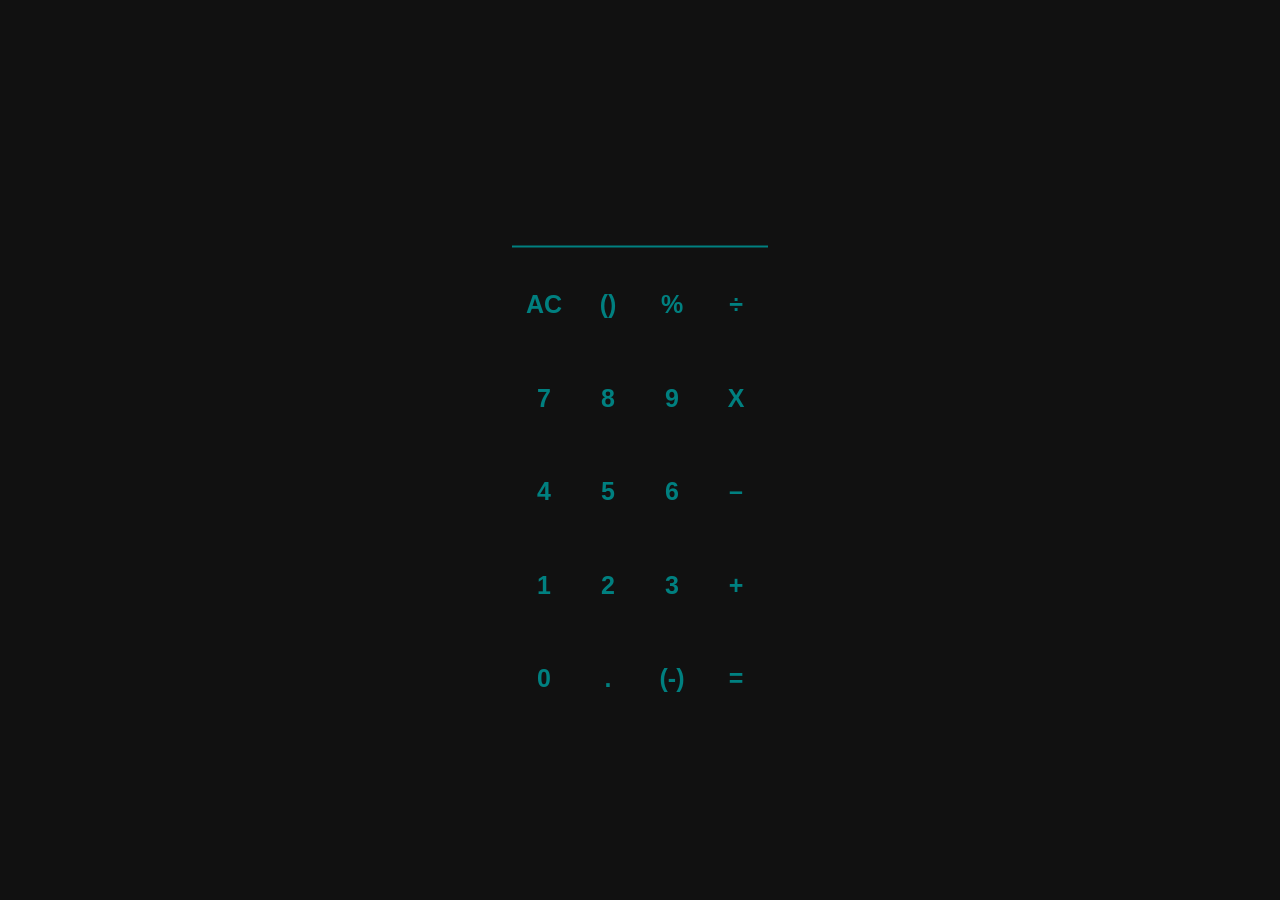
==== index.html @ 4d259c73 "Archivos iniciales Solamente hay CSS para el teclado y la estrucutura en HTML" ====
<!DOCTYPE html>
<html lang="en">
<head>
  <meta charset="UTF-8">
  <meta name="viewport" content="width=device-width, initial-scale=1.0">
  <meta content="autor" name="Xurxo Freitas">
  <!-- ESTILOS -->
   <link rel="stylesheet" href="./css/estilos.css">
  <title>Calculadora</title>
</head>
<body>
  <div id="calculadora">
    <input id="pantalla">
    <!-- <hr> -->
    <div id="teclado">
      <button id="boton_borrarTodo" class="boton">AC</button>
      <button id="boton_parentese" class="boton">()</button>
      <button id="boton_porcentaxe" class="boton">&#37;</button> <!-- Porcentaxe -->
      <button id="boton_buttonision" class="boton">&divide;</button> <!-- dividir -->
      <button id="boton_sete" class="boton">7</button>
      <button id="boton_oito" class="boton">8</button>
      <button id="boton_nove" class="boton">9</button>
      <button id="boton_multiplicacion" class="boton">X</button>
      <button id="boton_catro" class="boton">4</button>
      <button id="boton_cinco" class="boton">5</button>
      <button id="boton_seis" class="boton">6</button>
      <button id="boton_restar" class="boton">&ndash;</button>
      <button id="boton_un" class="boton">1</button>
      <button id="boton_dous" class="boton">2</button>
      <button id="boton_tres" class="boton">3</button>
      <button id="boton_sumar" class="boton">+</button>
      <button id="boton_cero" class="boton">0</button>
      <button id="boton_punto" class="boton">.</button>
      <!-- <button id="boton_borrar" class="boton"><img src="./img/delete-left-solid-full.svg" alt="icono_borrar"></button> -->
      <button id="boton_borrar" class="boton">(-)</button>
      <button id="boton_igual" class="boton">=</button>
    </div>
  </div>
</body>
</html>
---- css/estilos.css ----
* {
  font-family: Arial, Helvetica, sans-serif;
  padding: 0;
  margin: 0;
}

:root{
  --branco: #f0f0f0;
  --negro: #111;
  --gris: #555;
  --teal: teal;
}

body{
  background-color: var(--negro);

  #calculadora{
    position: fixed;
    top: 50%;
    left: 50%;
    transform: translate(-50%, -50%);    
    width: 20%;
    height: 65%;

    /* === PANTALLA === */
    & #pantalla{
      height: 15%;
      width: 100%;
      background-color: transparent;
      border: none;
      border-bottom: 2px solid var(--teal);
      outline: none;
    }

    /* ===== TECLADO ===== */
    & #teclado{
      display: grid;
      grid-template-columns: repeat(4, minmax(0, 1fr));
      grid-template-rows: repeat(5, minmax(0, 1fr));
      place-items: center;
      height: 80%;
      margin-top: 10px;

      /* === BOTONS === */
      & .boton{
        width: 100%;
        height: 100%;
        display: flex;
        justify-content: center;
        align-items: center;
        font-size: 25px;
        border-radius: 5px;
        background-color: transparent;
        font-weight: bolder;
        color: var(--teal);
        border: none;
      }

      & .boton:hover{
        border: 2px solid var(--teal);
      }
    }
  }
}
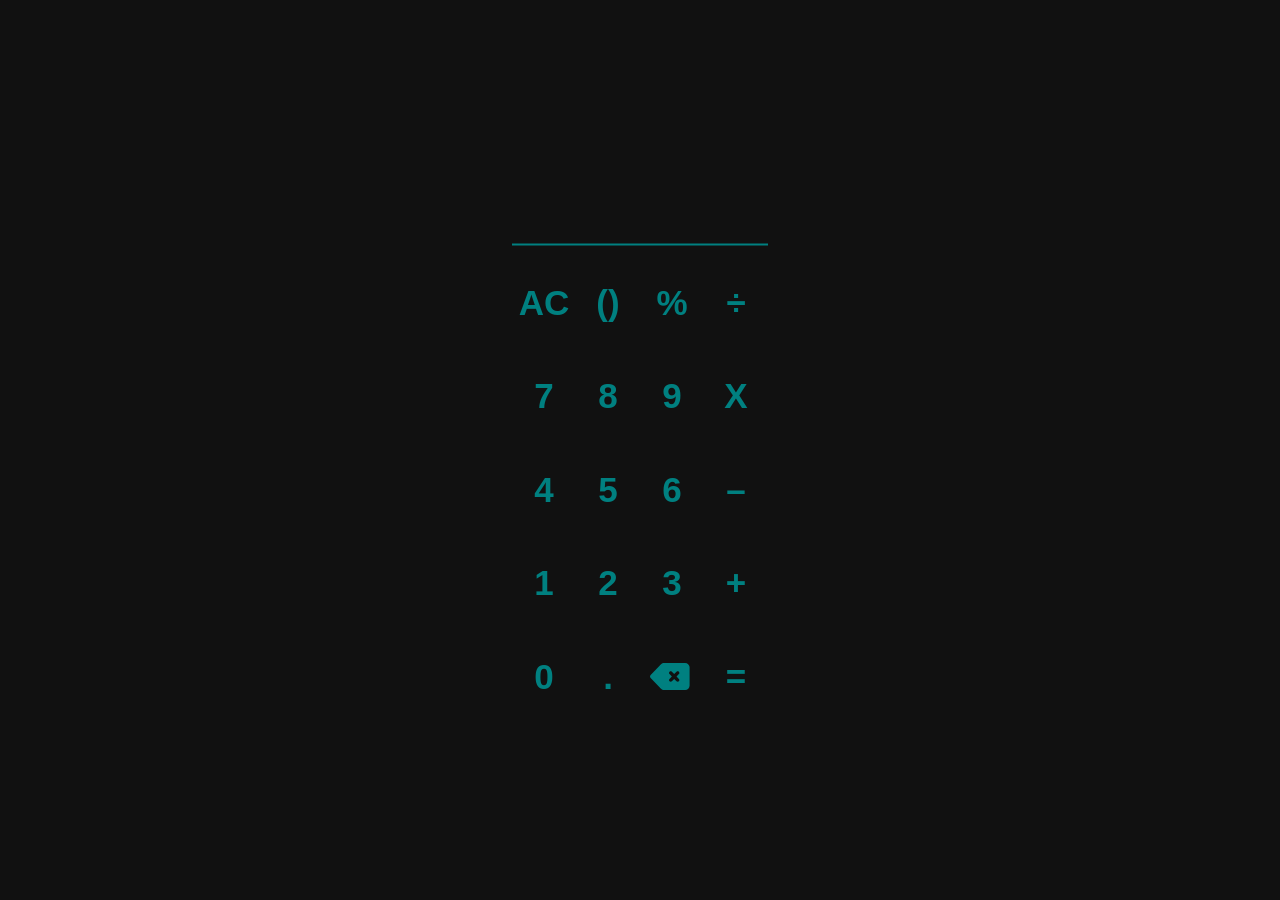
==== commit 369d1107: "Mejora estilos Ahora los botones tienen efectos al pasar y clicar sobre ellos La pantalla de la cal" ====
--- a/index.html
+++ b/index.html
@@ -4,6 +4,9 @@
   <meta charset="UTF-8">
   <meta name="viewport" content="width=device-width, initial-scale=1.0">
   <meta content="autor" name="Xurxo Freitas">
+  <!-- ENLACE FICHEIROS JS -->
+   <script src="./js/jquery_v4.0.0.js"></script>
+   <script src="./js/index.js"></script>
   <!-- ESTILOS -->
    <link rel="stylesheet" href="./css/estilos.css">
   <title>Calculadora</title>
@@ -13,27 +16,26 @@
     <input id="pantalla">
     <!-- <hr> -->
     <div id="teclado">
-      <button id="boton_borrarTodo" class="boton">AC</button>
-      <button id="boton_parentese" class="boton">()</button>
-      <button id="boton_porcentaxe" class="boton">&#37;</button> <!-- Porcentaxe -->
-      <button id="boton_buttonision" class="boton">&divide;</button> <!-- dividir -->
-      <button id="boton_sete" class="boton">7</button>
-      <button id="boton_oito" class="boton">8</button>
-      <button id="boton_nove" class="boton">9</button>
-      <button id="boton_multiplicacion" class="boton">X</button>
-      <button id="boton_catro" class="boton">4</button>
-      <button id="boton_cinco" class="boton">5</button>
-      <button id="boton_seis" class="boton">6</button>
-      <button id="boton_restar" class="boton">&ndash;</button>
-      <button id="boton_un" class="boton">1</button>
-      <button id="boton_dous" class="boton">2</button>
-      <button id="boton_tres" class="boton">3</button>
-      <button id="boton_sumar" class="boton">+</button>
-      <button id="boton_cero" class="boton">0</button>
-      <button id="boton_punto" class="boton">.</button>
-      <!-- <button id="boton_borrar" class="boton"><img src="./img/delete-left-solid-full.svg" alt="icono_borrar"></button> -->
-      <button id="boton_borrar" class="boton">(-)</button>
-      <button id="boton_igual" class="boton">=</button>
+      <button id="borrarTodo" class="boton">AC</button>
+      <button id="parentese" class="boton">()</button>
+      <button id="porcentaxe" class="boton">&#37;</button> <!-- Porcentaxe -->
+      <button id="buttonision" class="boton">&divide;</button> <!-- dividir -->
+      <button id="sete" class="boton">7</button>
+      <button id="oito" class="boton">8</button>
+      <button id="nove" class="boton">9</button>
+      <button id="multiplicacion" class="boton">X</button>
+      <button id="catro" class="boton">4</button>
+      <button id="cinco" class="boton">5</button>
+      <button id="seis" class="boton">6</button>
+      <button id="restar" class="boton">&ndash;</button>
+      <button id="un" class="boton">1</button>
+      <button id="dous" class="boton">2</button>
+      <button id="tres" class="boton">3</button>
+      <button id="sumar" class="boton">+</button>
+      <button id="cero" class="boton">0</button>
+      <button id="punto" class="boton">.</button>
+      <button id="borrar" class="boton"><img src="./img/delete-left-solid-full.svg" alt="icono_borrar"></button>
+      <button id="igual" class="boton">=</button>
     </div>
   </div>
 </body>
--- a/css/estilos.css
+++ b/css/estilos.css
@@ -1,5 +1,6 @@
 * {
   font-family: Arial, Helvetica, sans-serif;
+  box-sizing: border-box;
   padding: 0;
   margin: 0;
 }
@@ -30,6 +31,10 @@
       border: none;
       border-bottom: 2px solid var(--teal);
       outline: none;
+      caret-color: var(--teal);
+      font-size: 50px;
+      color: var(--teal);
+      text-align: end;
     }
 
     /* ===== TECLADO ===== */
@@ -48,16 +53,21 @@
         display: flex;
         justify-content: center;
         align-items: center;
-        font-size: 25px;
+        font-size: 35px;
         border-radius: 5px;
         background-color: transparent;
         font-weight: bolder;
         color: var(--teal);
         border: none;
+
+        & img{
+          width: 70%;
+          height: 70%;
+        }
       }
 
       & .boton:hover{
-        border: 2px solid var(--teal);
+        outline: 2px solid var(--teal); /* igual que border pero sen ocupar espacio */
       }
     }
   }
